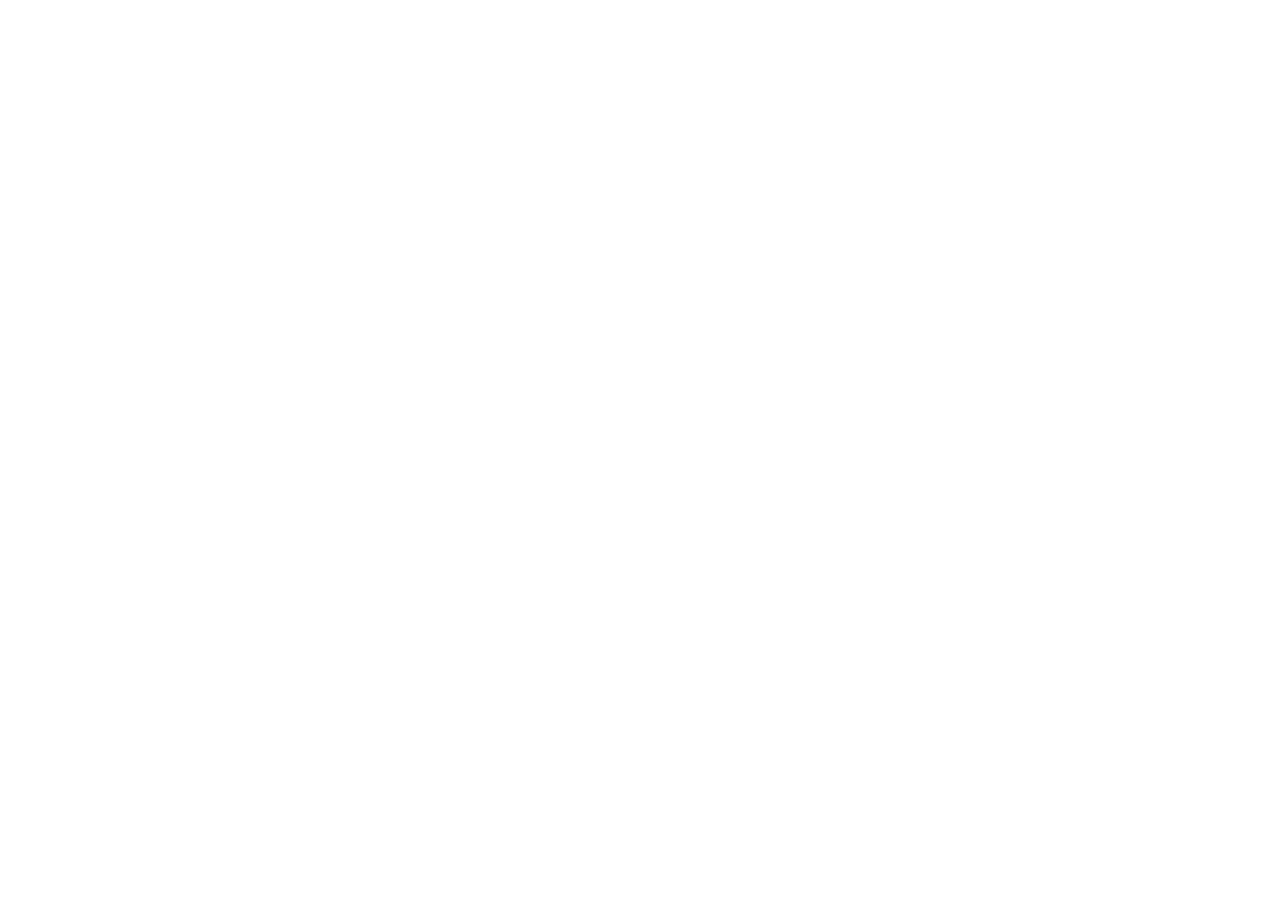
==== index.html @ a3c4ef60 "Primeiro commit" ====
<!DOCTYPE html>
<html lang="pt-br">
<head>
    <meta charset="UTF-8">
    <meta name="viewport" content="width=device-width, initial-scale=1.0">
    <title>Html e Css alura</title>
</head>
<body>
    
</body>
</html>
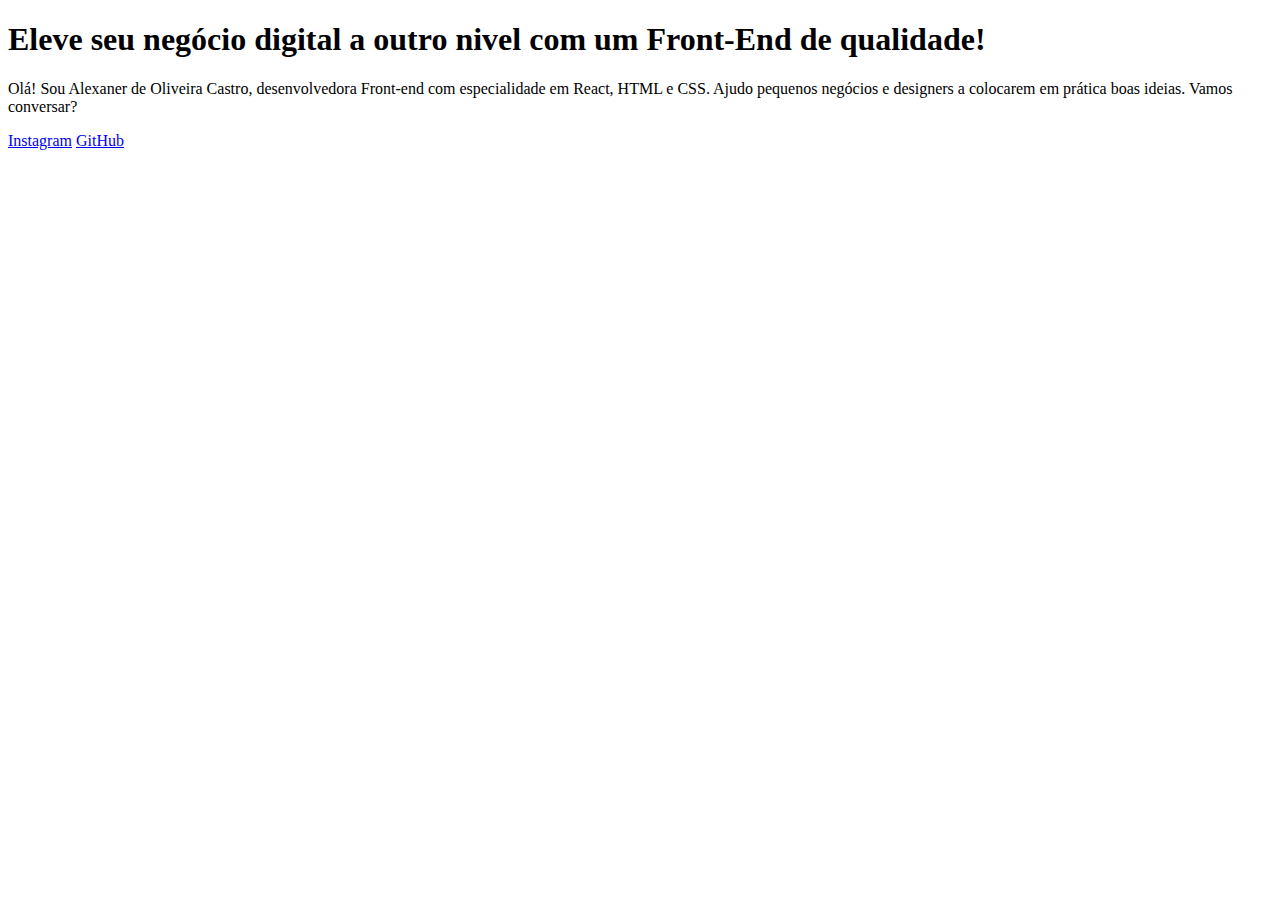
==== commit cf7c553c: "Adicionado texto e links" ====
--- a/index.html
+++ b/index.html
@@ -3,9 +3,19 @@
 <head>
     <meta charset="UTF-8">
     <meta name="viewport" content="width=device-width, initial-scale=1.0">
-    <title>Html e Css alura</title>
+    <title>Portifolio</title>
 </head>
 <body>
+    <header></header>
+    <main>
+<h1>Eleve seu negócio digital a outro nivel 
+    <strong>com um Front-End de qualidade!</strong></h1>
+    <p>Olá! Sou Alexaner de Oliveira Castro, desenvolvedora Front-end com especialidade em React, HTML e CSS. Ajudo pequenos negócios e designers a colocarem em prática boas ideias. Vamos conversar?</p>
+    <a href="https://www.instagram.com/alexander.saan/">Instagram</a>
+    <a href="https://github.com/AlexanderDev0">GitHub</a>
+    </main>
+    <footer>
+    </footer>
     
 </body>
 </html>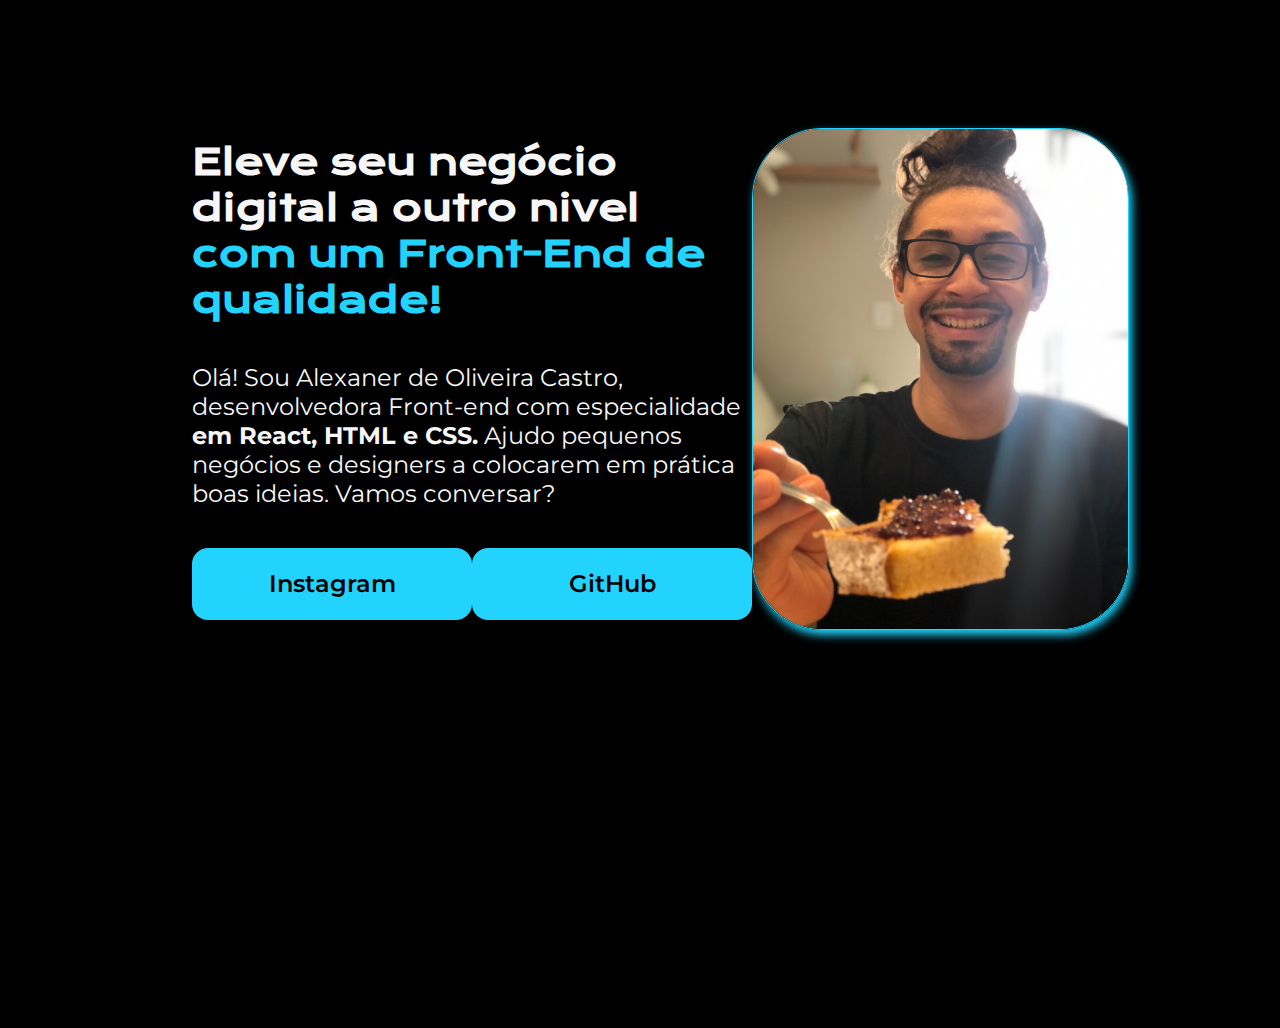
==== commit ee319c75: "conclusão do projeto foi adicionado css e flex box" ====
--- a/index.html
+++ b/index.html
@@ -3,16 +3,23 @@
 <head>
     <meta charset="UTF-8">
     <meta name="viewport" content="width=device-width, initial-scale=1.0">
+    <link rel="stylesheet" href="style.css">
     <title>Portifolio</title>
 </head>
 <body>
     <header></header>
-    <main>
-<h1>Eleve seu negócio digital a outro nivel 
-    <strong>com um Front-End de qualidade!</strong></h1>
-    <p>Olá! Sou Alexaner de Oliveira Castro, desenvolvedora Front-end com especialidade em React, HTML e CSS. Ajudo pequenos negócios e designers a colocarem em prática boas ideias. Vamos conversar?</p>
-    <a href="https://www.instagram.com/alexander.saan/">Instagram</a>
-    <a href="https://github.com/AlexanderDev0">GitHub</a>
+    <main class="apresentacao">
+        <section class="apresentacao__conteudo">
+        <h1 class="apresentacao__conteudo__titulo">Eleve seu negócio digital a outro nivel 
+        <strong class="strong">com um Front-End de qualidade!</strong></h1>
+        <p class="apresentacao__conteudo__texto">Olá! Sou Alexaner de Oliveira Castro, desenvolvedora Front-end com especialidade <strong class="sstrong">em React, HTML e CSS.</strong> Ajudo pequenos negócios e designers a colocarem em prática boas ideias. Vamos conversar? </p>
+        <div class="apresentacao__links">       
+            <a class="apresentacao__links__link" href="https://www.instagram.com/alexander.saan/">Instagram</a>
+            <a class="apresentacao__links__link" href="https://github.com/AlexanderDev0">GitHub</a>
+        </div>
+
+        </section>
+    <img src="img/WhatsApp Image 2024-03-03 at 10.10.24.jpeg" alt="Minha foto" height="500" width="500">
     </main>
     <footer>
     </footer>
--- a/style.css
+++ b/style.css
@@ -0,0 +1,58 @@
+
+@import url('https://fonts.googleapis.com/css2?family=Krona+One&family=Montserrat:ital,wght@0,100..900;1,100..900&display=swap');
+
+*{
+    margin: 0;
+    padding: 0;
+}
+
+body{
+    height: 100vh;
+    background-color: black;
+    color: #f6f6f6;
+}
+.strong {
+    color: #22D4FD;
+}
+.apresentacao {
+    margin: 10% 15%;
+    display: flex;
+    align-items: center;
+    justify-content: space-between;
+}
+.apresentacao__conteudo {
+    width: 615px;
+    display: flex;
+    flex-direction: column;
+    gap: 40px;
+}
+.apresentacao__conteudo__titulo{
+    font-size: 36px;
+    font-family: "Krona One", sans-serif;
+}
+.apresentacao__conteudo__texto {
+    font-size: 24px;
+    font-family: "Montserrat", sans-serif;
+}
+.apresentacao__links{
+    display: flex;
+    justify-content: space-between;
+}
+.apresentacao__links__link {
+    background-color: #22D4FD;
+    width: 280px;
+    text-align: center;
+    border-radius: 16px;
+    font-size: 24px;
+    font-weight: 600;
+    padding: 21.5px 0px;
+    text-decoration: none;
+    color: black;
+    font-family: "Montserrat", "sans-serif";
+}
+img {
+    border-radius: 70px;
+    border: 0.5px solid #22D4FD;
+    border-color: #22D4FD;
+    box-shadow: 3px 5px 10px #22D4FD ;
+}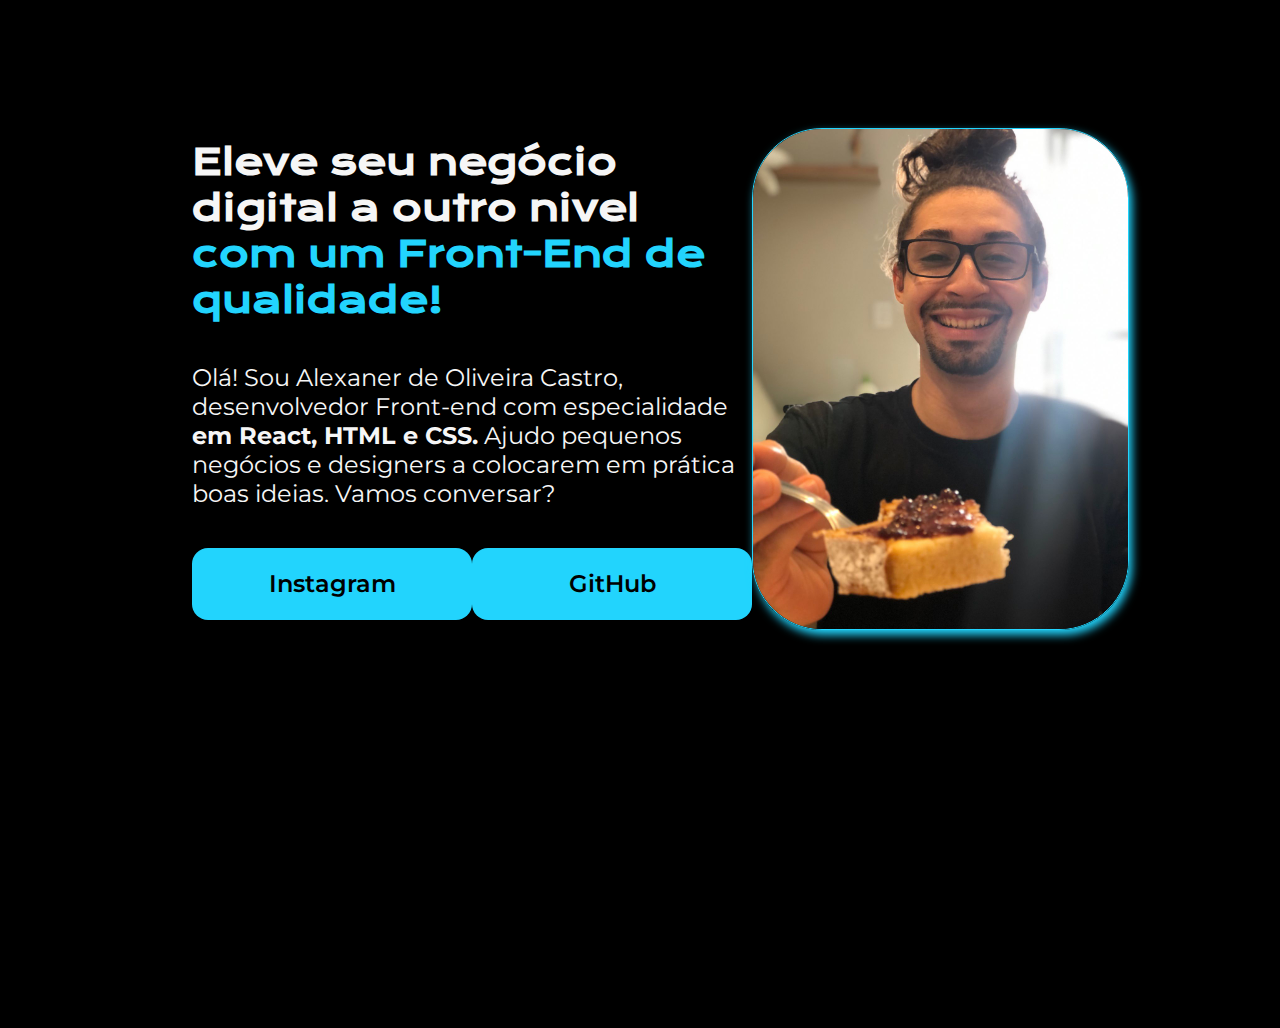
==== commit 29bd5889: "alteração" ====
--- a/index.html
+++ b/index.html
@@ -12,7 +12,7 @@
         <section class="apresentacao__conteudo">
         <h1 class="apresentacao__conteudo__titulo">Eleve seu negócio digital a outro nivel 
         <strong class="strong">com um Front-End de qualidade!</strong></h1>
-        <p class="apresentacao__conteudo__texto">Olá! Sou Alexaner de Oliveira Castro, desenvolvedora Front-end com especialidade <strong class="sstrong">em React, HTML e CSS.</strong> Ajudo pequenos negócios e designers a colocarem em prática boas ideias. Vamos conversar? </p>
+        <p class="apresentacao__conteudo__texto">Olá! Sou Alexaner de Oliveira Castro, desenvolvedor Front-end com especialidade <strong class="sstrong">em React, HTML e CSS.</strong> Ajudo pequenos negócios e designers a colocarem em prática boas ideias. Vamos conversar? </p>
         <div class="apresentacao__links">       
             <a class="apresentacao__links__link" href="https://www.instagram.com/alexander.saan/">Instagram</a>
             <a class="apresentacao__links__link" href="https://github.com/AlexanderDev0">GitHub</a>
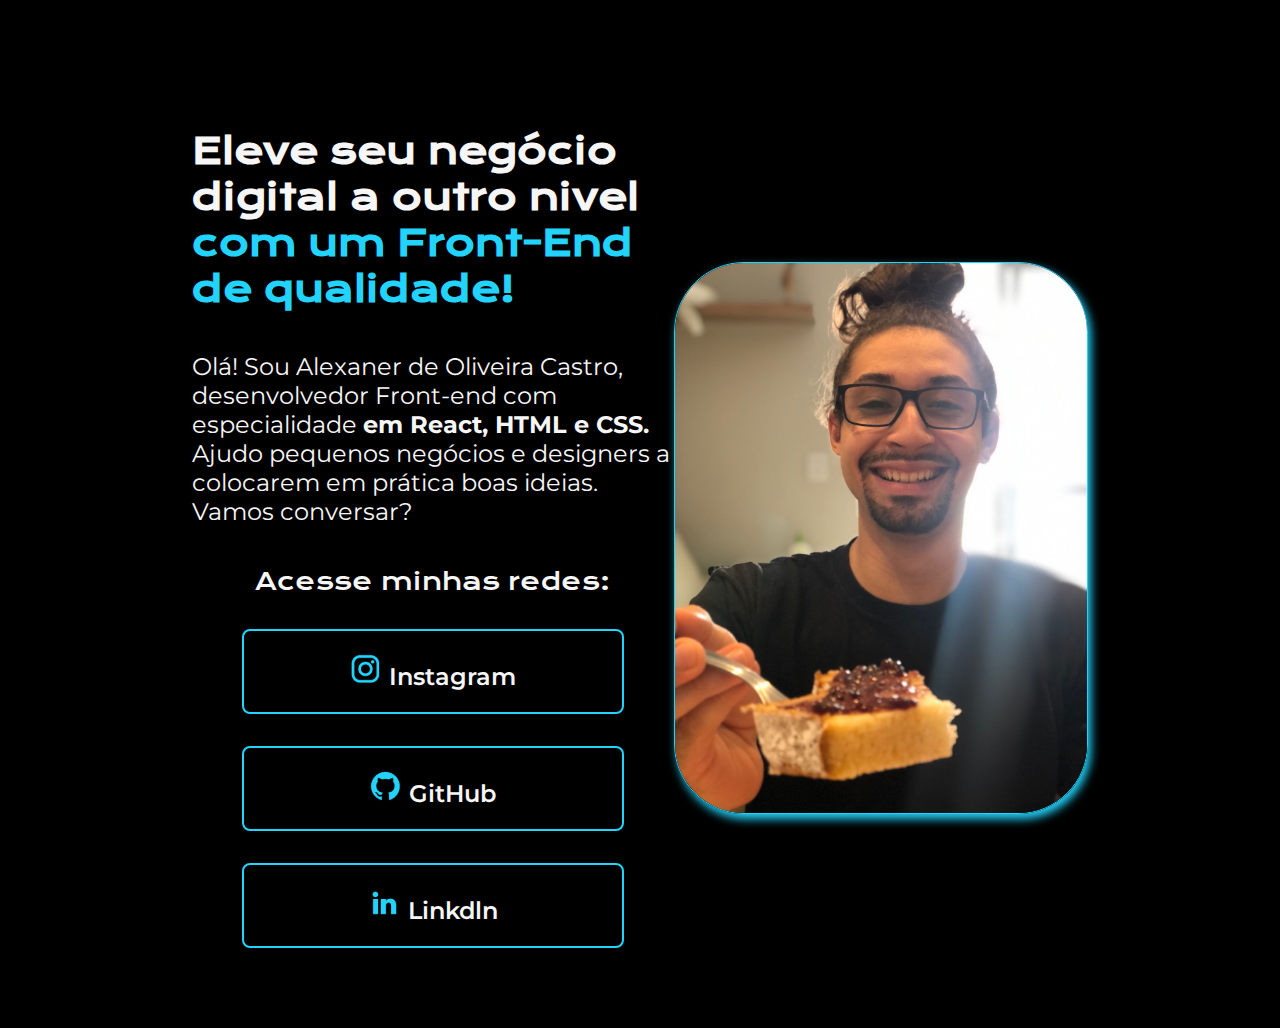
==== commit 70d2461d: "Adicinando fotos e alterações no portifolio" ====
--- a/index.html
+++ b/index.html
@@ -13,13 +13,18 @@
         <h1 class="apresentacao__conteudo__titulo">Eleve seu negócio digital a outro nivel 
         <strong class="strong">com um Front-End de qualidade!</strong></h1>
         <p class="apresentacao__conteudo__texto">Olá! Sou Alexaner de Oliveira Castro, desenvolvedor Front-end com especialidade <strong class="sstrong">em React, HTML e CSS.</strong> Ajudo pequenos negócios e designers a colocarem em prática boas ideias. Vamos conversar? </p>
-        <div class="apresentacao__links">       
-            <a class="apresentacao__links__link" href="https://www.instagram.com/alexander.saan/">Instagram</a>
-            <a class="apresentacao__links__link" href="https://github.com/AlexanderDev0">GitHub</a>
+        <div class="apresentacao__links">
+            <h2 class="apresentacao__links__subtitulo">Acesse minhas redes:</h2>       
+            <a class="apresentacao__links__link" href="https://www.instagram.com/alexander.saan/">
+                <img src="img/instagram.png"> Instagram</a>
+            <a class="apresentacao__links__link" href="https://github.com/AlexanderDev0">
+                <img src="img/github.png"> GitHub</a>
+            <a class="apresentacao__links__link" href="https://www.linkedin.com/in/alexander-de-oliveria-castro-2baa371b5/">
+                <img src="img/linkedin.png"> Linkdln</a>
         </div>
 
         </section>
-    <img src="img/WhatsApp Image 2024-03-03 at 10.10.24.jpeg" alt="Minha foto" height="500" width="500">
+    <img src="img/WhatsApp Image 2024-03-03 at 10.10.24.jpeg" alt="Minha foto" height="550" width="485" class="minha__foto">
     </main>
     <footer>
     </footer>
--- a/style.css
+++ b/style.css
@@ -37,22 +37,31 @@
 .apresentacao__links{
     display: flex;
     justify-content: space-between;
+    flex-direction: column;
+    align-items: center;
+    gap: 32px;
+}
+.apresentacao__links__subtitulo{
+    font-family: "Krona One", "sans-serif";
+    font-weight: 400;
+    font-size: 24px;
 }
 .apresentacao__links__link {
-    background-color: #22D4FD;
-    width: 280px;
+    border: 2px solid #22D4FD;
+    width: 378px;
     text-align: center;
-    border-radius: 16px;
+    border-radius: 8px;
     font-size: 24px;
     font-weight: 600;
     padding: 21.5px 0px;
     text-decoration: none;
-    color: black;
+    color: #f6f6f6;
     font-family: "Montserrat", "sans-serif";
+    
 }
-img {
+.minha__foto {
     border-radius: 70px;
     border: 0.5px solid #22D4FD;
     border-color: #22D4FD;
     box-shadow: 3px 5px 10px #22D4FD ;
-}+}
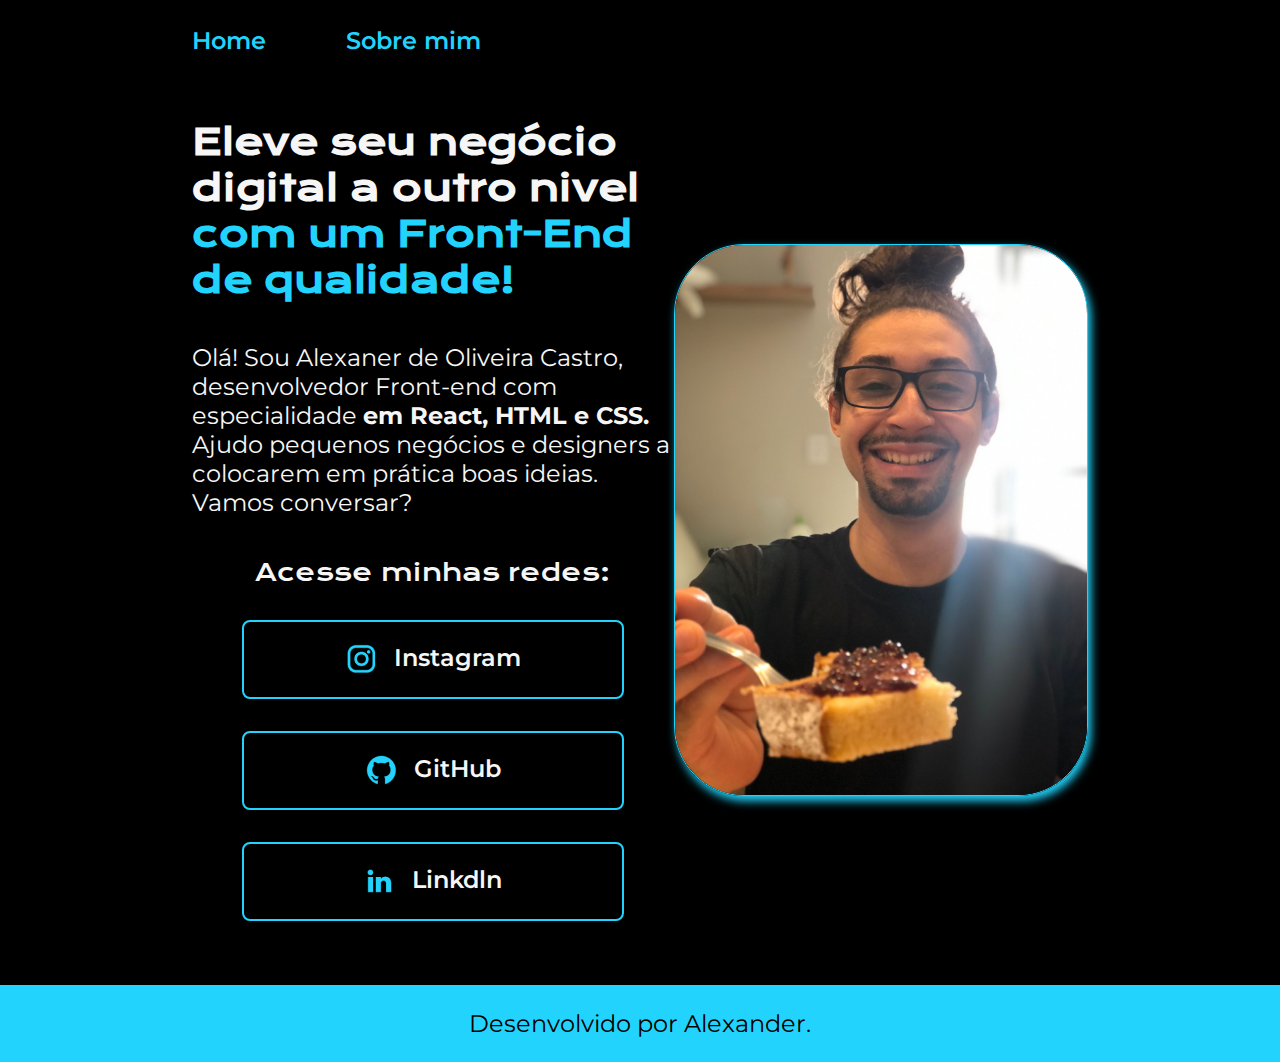
==== commit b622a98b: "Adicionando sobre mim e css" ====
--- a/index.html
+++ b/index.html
@@ -3,11 +3,16 @@
 <head>
     <meta charset="UTF-8">
     <meta name="viewport" content="width=device-width, initial-scale=1.0">
-    <link rel="stylesheet" href="style.css">
+    <link rel="stylesheet" href="./styles/style.css">
     <title>Portifolio</title>
 </head>
 <body>
-    <header></header>
+    <header class="cabecalho">
+        <nav class="cabecalho__menu">
+            <a class="cabecalho__menu__link" href="index.html">Home</a>
+            <a class="cabecalho__menu__link" href="about.html">Sobre mim</a>
+        </nav>
+    </header>
     <main class="apresentacao">
         <section class="apresentacao__conteudo">
         <h1 class="apresentacao__conteudo__titulo">Eleve seu negócio digital a outro nivel 
@@ -26,7 +31,8 @@
         </section>
     <img src="img/WhatsApp Image 2024-03-03 at 10.10.24.jpeg" alt="Minha foto" height="550" width="485" class="minha__foto">
     </main>
-    <footer>
+    <footer class="rodape">
+        <p>Desenvolvido por Alexander.</p>
     </footer>
     
 </body>
--- a/styles/style.css
+++ b/styles/style.css
@@ -0,0 +1,105 @@
+
+@import url('https://fonts.googleapis.com/css2?family=Krona+One&family=Montserrat:ital,wght@0,100..900;1,100..900&display=swap');
+:root{
+    --cor-principal: #000000;
+    --cor-secundaria: #F6F6F6;
+    --cor-terciaria: #22D4FD;
+    --cor-hoever: #272727;
+
+    --fonte-principal:'Krona One', sans-serif;
+    --fonte-secundaria:'Montserrat', sans-serif;
+}
+*{
+    margin: 0;
+    padding: 0;
+}
+
+body{
+    
+    background-color: var(--cor-principal);
+    color: var(--cor-secundaria);
+}
+.strong {
+    color: var(--cor-terciaria);
+}
+.cabecalho{
+    padding: 2% 0% 0% 15%;
+}
+.cabecalho__menu{
+    display: flex;
+    gap: 80px;
+}
+.cabecalho__menu__link {
+    font-family: var(--fonte-secundaria);
+    font-size: 24px;
+    font-weight: 600;
+    color: var(--cor-terciaria);
+    text-decoration: none;
+
+}
+.apresentacao {
+    padding: 5% 15%;
+    display: flex;
+    align-items: center;
+    justify-content: space-between;
+}
+.apresentacao__conteudo {
+    width: 615px;
+    display: flex;
+    flex-direction: column;
+    gap: 40px;
+}
+.apresentacao__conteudo__titulo{
+    font-size: 36px;
+    font-family: var(--fonte-principal);
+}
+.apresentacao__conteudo__texto {
+    font-size: 24px;
+    font-family: var(--fonte-secundaria);
+}
+.apresentacao__links{
+    display: flex;
+    justify-content: space-between;
+    flex-direction: column;
+    align-items: center;
+    gap: 32px;
+}
+.apresentacao__links__subtitulo{
+    font-family: var(--fonte-principal);
+    font-weight: 400;
+    font-size: 24px;
+}
+.apresentacao__links__link {
+    display:flex;
+    justify-content: center;
+    gap: 16px;
+    border: 2px solid var(--cor-terciaria);
+    width: 378px;
+    text-align: center;
+    border-radius: 8px;
+    font-size: 24px;
+    font-weight: 600;
+    padding: 21.5px 0px;
+    text-decoration: none;
+    color: var(--cor-secundaria);
+    font-family: var(--fonte-secundaria);  
+}
+.apresentacao__links__link:hover{
+    background-color: var(--cor-hoever);
+    cursor: pointer;
+}
+.minha__foto {
+    border-radius: 70px;
+    border: 0.5px solid var(--cor-terciaria);
+    border-color: var(--cor-terciaria);
+    box-shadow: 3px 5px 10px var(--cor-terciaria) ;
+}
+.rodape {
+    background-color: var(--cor-terciaria);
+    color: var(--cor-principal);
+    padding: 24px;
+    text-align: center;
+    font-family: var(--fonte-secundaria);
+    font-size: 24px;
+    font-weight: 400;
+}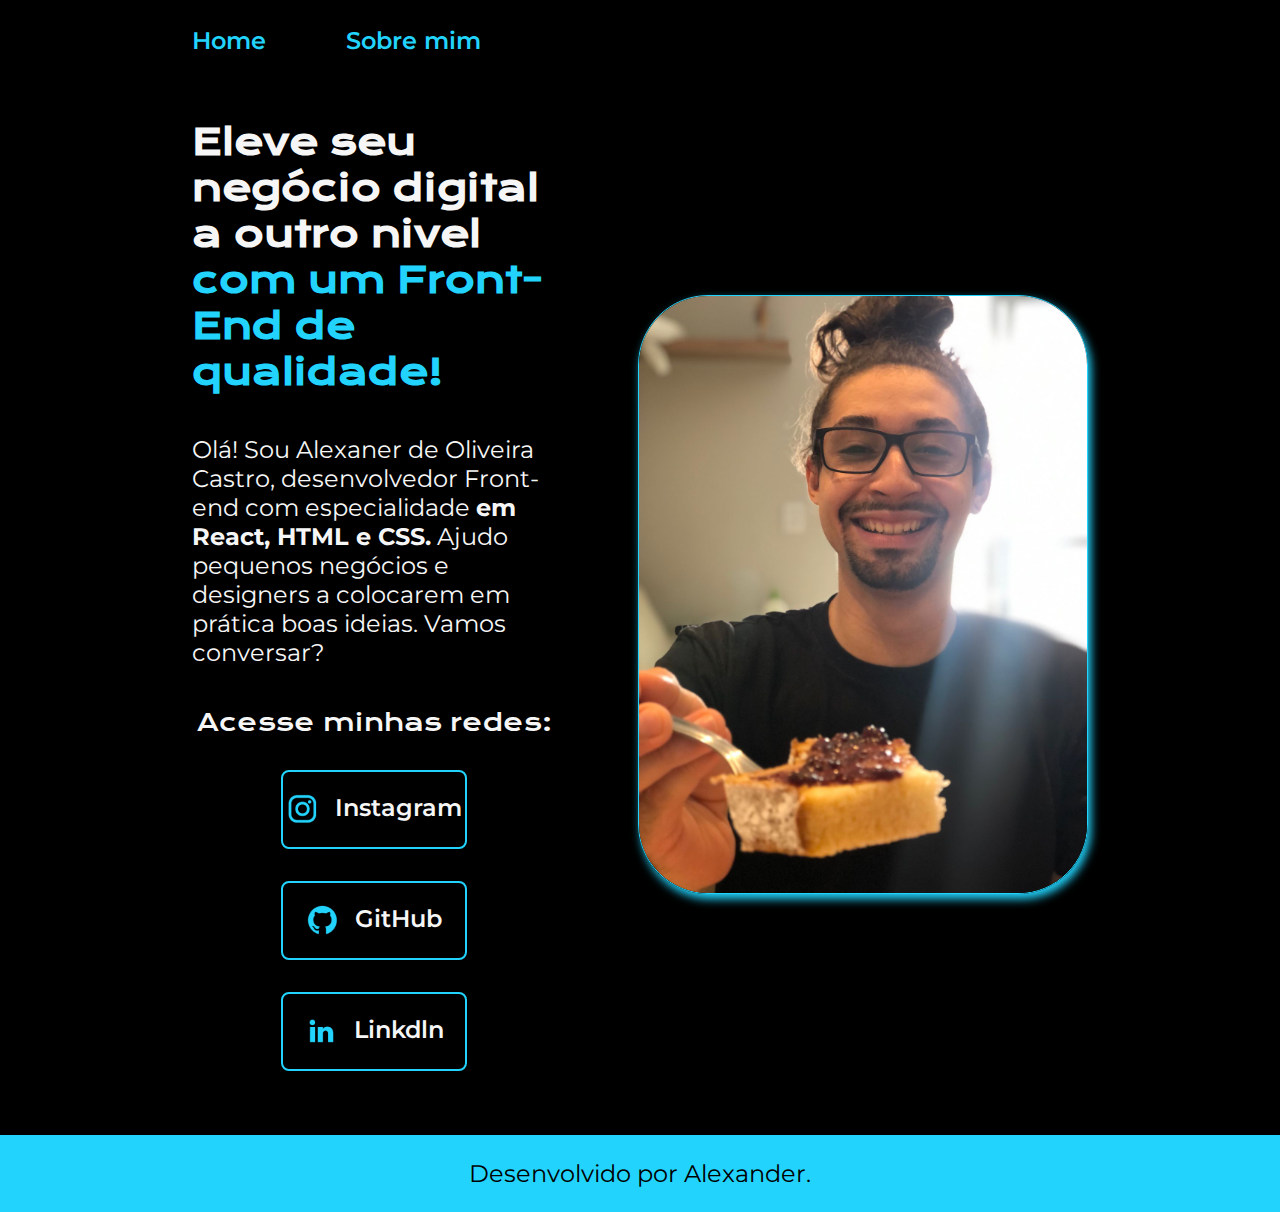
==== commit 66a82853: "Conclusão adionada responsividade para mobile" ====
--- a/index.html
+++ b/index.html
@@ -20,16 +20,16 @@
         <p class="apresentacao__conteudo__texto">Olá! Sou Alexaner de Oliveira Castro, desenvolvedor Front-end com especialidade <strong class="sstrong">em React, HTML e CSS.</strong> Ajudo pequenos negócios e designers a colocarem em prática boas ideias. Vamos conversar? </p>
         <div class="apresentacao__links">
             <h2 class="apresentacao__links__subtitulo">Acesse minhas redes:</h2>       
-            <a class="apresentacao__links__link" href="https://www.instagram.com/alexander.saan/">
+            <a class="apresentacao__links__navegacao" href="https://www.instagram.com/alexander.saan/">
                 <img src="img/instagram.png"> Instagram</a>
-            <a class="apresentacao__links__link" href="https://github.com/AlexanderDev0">
+            <a class="apresentacao__links__navegacao" href="https://github.com/AlexanderDev0">
                 <img src="img/github.png"> GitHub</a>
-            <a class="apresentacao__links__link" href="https://www.linkedin.com/in/alexander-de-oliveria-castro-2baa371b5/">
+            <a class="apresentacao__links__navegacao" href="https://www.linkedin.com/in/alexander-de-oliveria-castro-2baa371b5/">
                 <img src="img/linkedin.png"> Linkdln</a>
         </div>
 
         </section>
-    <img src="img/WhatsApp Image 2024-03-03 at 10.10.24.jpeg" alt="Minha foto" height="550" width="485" class="minha__foto">
+    <img src="img/WhatsApp Image 2024-03-03 at 10.10.24.jpeg" alt="Minha foto"  class="minha__foto">
     </main>
     <footer class="rodape">
         <p>Desenvolvido por Alexander.</p>
--- a/styles/style.css
+++ b/styles/style.css
@@ -31,7 +31,7 @@
 }
 .cabecalho__menu__link {
     font-family: var(--fonte-secundaria);
-    font-size: 24px;
+    font-size: 1.5rem;
     font-weight: 600;
     color: var(--cor-terciaria);
     text-decoration: none;
@@ -42,19 +42,20 @@
     display: flex;
     align-items: center;
     justify-content: space-between;
+    gap: 82px;
 }
 .apresentacao__conteudo {
-    width: 615px;
+    width: 50%;
     display: flex;
     flex-direction: column;
     gap: 40px;
 }
 .apresentacao__conteudo__titulo{
-    font-size: 36px;
+    font-size: 2.25rem;
     font-family: var(--fonte-principal);
 }
 .apresentacao__conteudo__texto {
-    font-size: 24px;
+    font-size: 1.5rem;
     font-family: var(--fonte-secundaria);
 }
 .apresentacao__links{
@@ -67,17 +68,17 @@
 .apresentacao__links__subtitulo{
     font-family: var(--fonte-principal);
     font-weight: 400;
-    font-size: 24px;
+    font-size: 1.5rem;
 }
-.apresentacao__links__link {
+.apresentacao__links__navegacao {
     display:flex;
     justify-content: center;
     gap: 16px;
     border: 2px solid var(--cor-terciaria);
-    width: 378px;
+    width: 50%;
     text-align: center;
     border-radius: 8px;
-    font-size: 24px;
+    font-size: 1.5rem;
     font-weight: 600;
     padding: 21.5px 0px;
     text-decoration: none;
@@ -93,6 +94,7 @@
     border: 0.5px solid var(--cor-terciaria);
     border-color: var(--cor-terciaria);
     box-shadow: 3px 5px 10px var(--cor-terciaria) ;
+    width: 50%;
 }
 .rodape {
     background-color: var(--cor-terciaria);
@@ -100,6 +102,25 @@
     padding: 24px;
     text-align: center;
     font-family: var(--fonte-secundaria);
-    font-size: 24px;
+    font-size: 1.5rem;
     font-weight: 400;
+}
+@media (max-width: 1200px) {
+    .cabecalho{
+        padding: 10%;
+    }
+
+    .cabecalho__menu{
+        justify-content: center;
+    }
+    
+    .apresentacao{
+        flex-direction: column-reverse;
+        padding: 5%;
+
+    }
+    .apresentacao__conteudo {
+        width: auto;
+    }
+    
 }